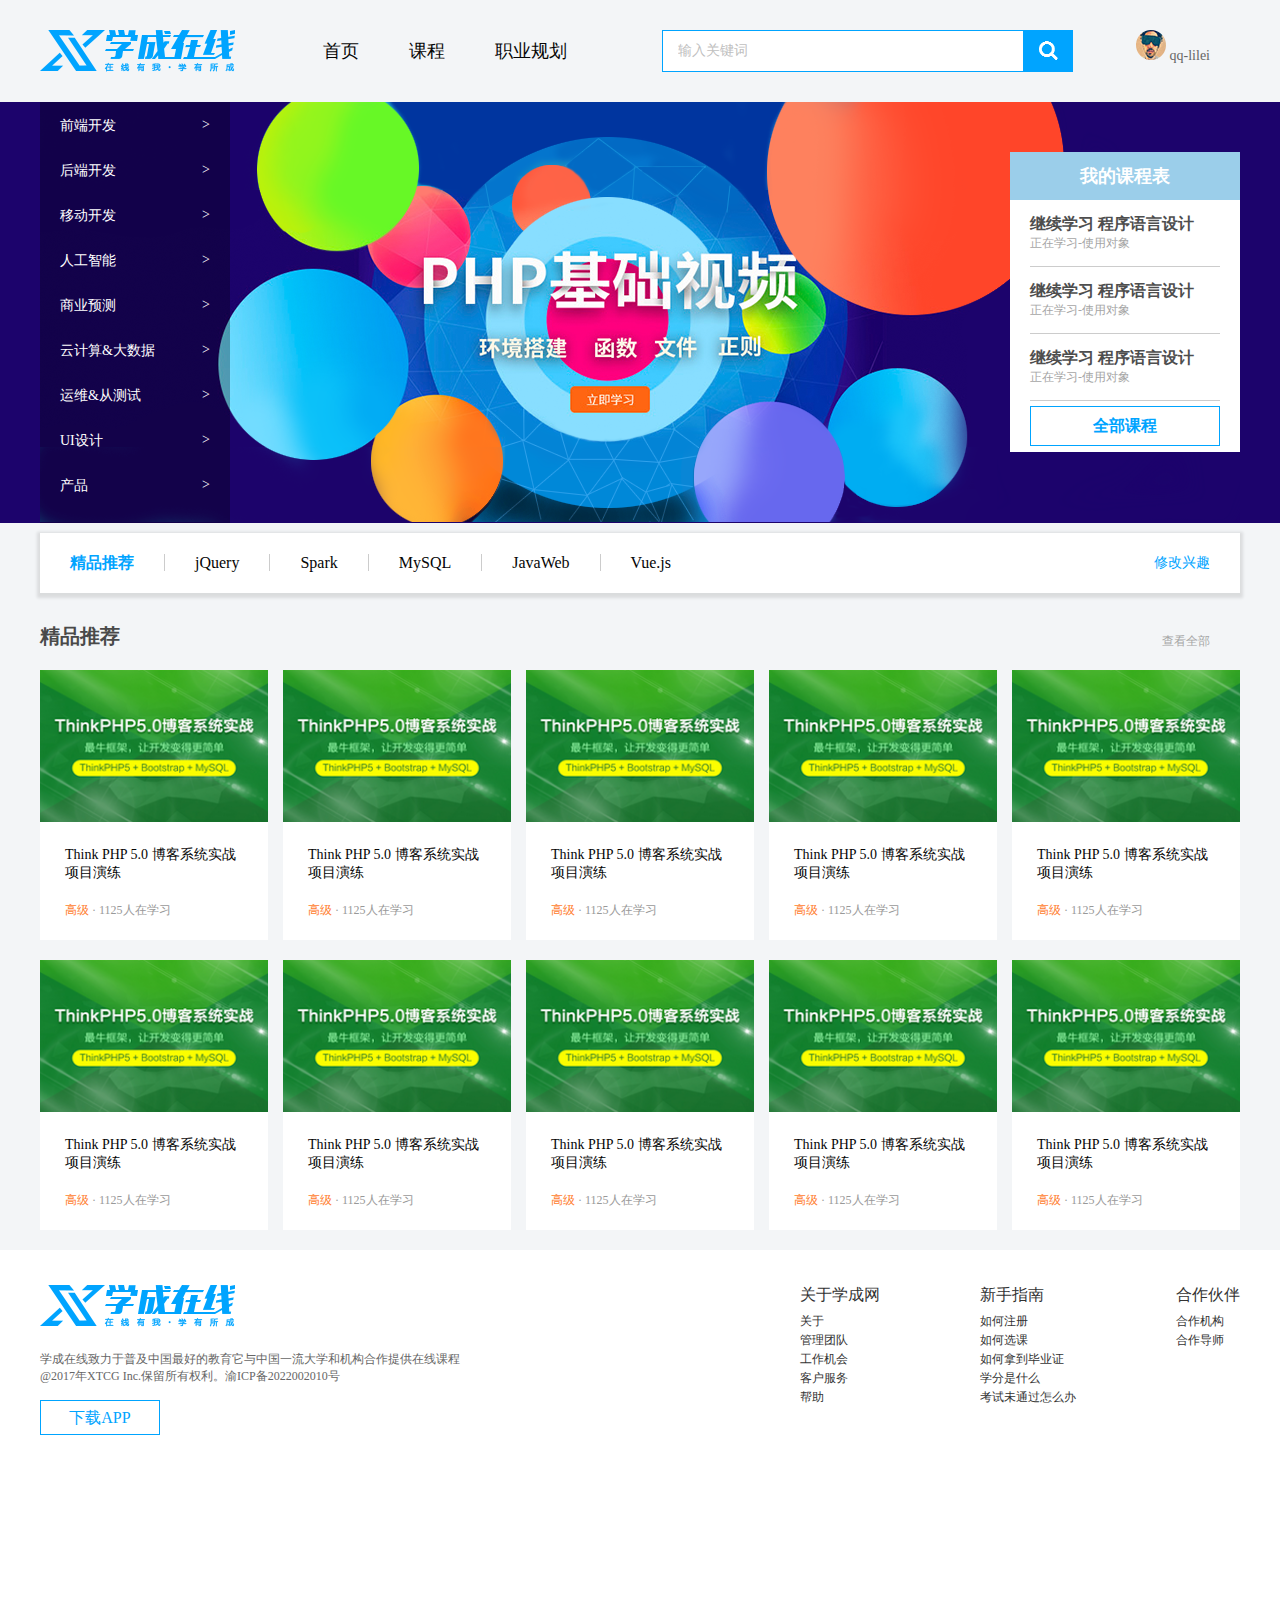
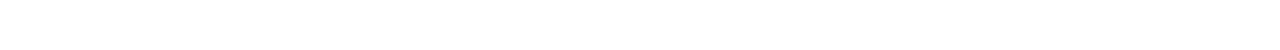
==== STUDY/index.html @ 6255c07b "学成在线首页布局" ====
<!DOCTYPE html>
<html lang="en">

<head>
    <meta charset="UTF-8">
    <meta http-equiv="X-UA-Compatible" content="IE=edge">
    <meta name="viewport" content="width=device-width, initial-scale=1.0">
    <title>学成在线首页</title>
    <link rel="stylesheet" href="style.css">
</head>

<body>
    <!-- 头部区域 -->
    <div class="header w">
        <div class="logo">
            <img src="images/logo.png" alt="">
        </div>
        <div class="nav">
            <ul>
                <li><a href="#">首页</a></li>
                <li><a href="#">课程</a></li>
                <li><a href="#">职业规划</a></li>
            </ul>
        </div>
        <div class="search">
            <input type="text" value="输入关键词">
            <button type="button"> </button>
        </div>
        <div class="user">
            <img src="images/user.png" alt="">
            qq-lilei
        </div>
    </div>
    <!-- banner部分 -->
    <div class="banner">
        <div class="w">
            <div class="subnav">
                <ul>
                    <li><a href="#">前端开发<span> &gt; </span></a></li>
                    <li><a href="#">后端开发<span> &gt; </span></a></li>
                    <li><a href="#">移动开发<span> &gt; </span></a></li>
                    <li><a href="#">人工智能<span> &gt; </span></a></li>
                    <li><a href="#">商业预测<span> &gt; </span></a></li>
                    <li><a href="#">云计算&大数据<span> &gt; </span></a></li>
                    <li><a href="#">运维&从测试<span> &gt; </span></a></li>
                    <li><a href="#">UI设计<span> &gt; </span></a></li>
                    <li><a href="#">产品<span> &gt; </span></a></li>
                </ul>
            </div>
            <div class="course">
                <h2>我的课程表</h2>
                <div class="bd">
                    <ul>
                        <li>
                            <h4>继续学习 程序语言设计</h4>
                            <p>正在学习-使用对象</p>
                        </li>
                        <li>
                            <h4>继续学习 程序语言设计</h4>
                            <p>正在学习-使用对象</p>
                        </li>
                        <li>
                            <h4>继续学习 程序语言设计</h4>
                            <p>正在学习-使用对象</p>
                        </li>
                    </ul>
                    <a class="more" href="#">全部课程</a>
                </div>
            </div>
        </div>
    </div>
    <!-- goods部分 -->
    <div class="goods w">
        <h3>精品推荐</h3>
        <ul>
            <li><a href="#">jQuery</a></li>
            <li><a href="#">Spark</a></li>
            <li><a href="#">MySQL</a></li>
            <li><a href="#">JavaWeb</a></li>
            <li><a href="#">Vue.js</a></li>
        </ul>
        <a href="#" class="mod">修改兴趣</a>
    </div>
    <!-- box部分 -->
    <div class="box w">
        <div class="box_hd clearfix">
            <h3>精品推荐</h3>
            <a href="#">查看全部</a>
        </div>
        <div class="box_bd clearfix">
            <ul>
                <li>
                    <img src="images/pic.png" alt="">
                    <h4>Think PHP 5.0 博客系统实战项目演练</h4>
                    <div class="info">
                        <span>高级</span> · 1125人在学习
                    </div>
                </li>
                <li>
                    <img src="images/pic.png" alt="">
                    <h4>Think PHP 5.0 博客系统实战项目演练</h4>
                    <div class="info">
                        <span>高级</span> · 1125人在学习
                    </div>
                </li>
                <li>
                    <img src="images/pic.png" alt="">
                    <h4>Think PHP 5.0 博客系统实战项目演练</h4>
                    <div class="info">
                        <span>高级</span> · 1125人在学习
                    </div>
                </li>
                <li>
                    <img src="images/pic.png" alt="">
                    <h4>Think PHP 5.0 博客系统实战项目演练</h4>
                    <div class="info">
                        <span>高级</span> · 1125人在学习
                    </div>
                </li>
                <li>
                    <img src="images/pic.png" alt="">
                    <h4>Think PHP 5.0 博客系统实战项目演练</h4>
                    <div class="info">
                        <span>高级</span> · 1125人在学习
                    </div>
                </li>
                <li>
                    <img src="images/pic.png" alt="">
                    <h4>Think PHP 5.0 博客系统实战项目演练</h4>
                    <div class="info">
                        <span>高级</span> · 1125人在学习
                    </div>
                </li>
                <li>
                    <img src="images/pic.png" alt="">
                    <h4>Think PHP 5.0 博客系统实战项目演练</h4>
                    <div class="info">
                        <span>高级</span> · 1125人在学习
                    </div>
                </li>
                <li>
                    <img src="images/pic.png" alt="">
                    <h4>Think PHP 5.0 博客系统实战项目演练</h4>
                    <div class="info">
                        <span>高级</span> · 1125人在学习
                    </div>
                </li>
                <li>
                    <img src="images/pic.png" alt="">
                    <h4>Think PHP 5.0 博客系统实战项目演练</h4>
                    <div class="info">
                        <span>高级</span> · 1125人在学习
                    </div>
                </li>
                <li>
                    <img src="images/pic.png" alt="">
                    <h4>Think PHP 5.0 博客系统实战项目演练</h4>
                    <div class="info">
                        <span>高级</span> · 1125人在学习
                    </div>
                </li>
            </ul>
        </div>
    </div>
    <!-- footer部分 -->
    <div class="footer">
        <div class="w">
            <div class="copyright">
                <img src="images/logo.png" alt="">
                <p>学成在线致力于普及中国最好的教育它与中国一流大学和机构合作提供在线课程<br>
                    @2017年XTCG Inc.保留所有权利。渝ICP备2022002010号
                </p>
                <a href="#" class="app">下载APP</a>
            </div>
            <div class="links">
                <dl>
                    <dt>关于学成网</dt>
                    <dd><a href="#">关于</a></dd>
                    <dd><a href="#">管理团队</a></dd>
                    <dd><a href="#">工作机会</a></dd>
                    <dd><a href="#">客户服务</a></dd>
                    <dd><a href="#">帮助</a></dd>
                </dl>
                <dl>
                    <dt>新手指南</dt>
                    <dd><a href="#">如何注册</a></dd>
                    <dd><a href="#">如何选课</a></dd>
                    <dd><a href="#">如何拿到毕业证</a></dd>
                    <dd><a href="#">学分是什么</a></dd>
                    <dd><a href="#">考试未通过怎么办</a></dd>
                </dl>
                <dl>
                    <dt>合作伙伴</dt>
                    <dd><a href="#">合作机构</a></dd>
                    <dd><a href="#">合作导师</a></dd>
                </dl>
            </div>
        </div>
    </div>
</body>

</html>
---- STUDY/style.css ----
* {
    margin: 0;
    padding: 0;
}

body {
    background-color: #f3f5f7;
}

.w {
    width: 1200px;
    margin: 0 auto;
}

li {
    list-style: none;
}

a {
    text-decoration: none;
}

/* 清除浮动 */
.clearfix:after,
.clearfix:before {
    content: "";
    display: table;
}

.clearfix:after {
    clear: both;
}

.clearfix {
    *zoom: 1;
}

.header {
    height: 42px;
    margin: 30px auto;
}

.logo {
    float: left;
    width: 198px;
    height: 42px;
}

.nav {
    float: left;
    margin-left: 60px;
}

.nav ul li {
    float: left;
    margin: 0 15px;
}

.nav ul li a {
    display: block;
    height: 42px;
    padding: 0 10px;
    line-height: 42px;
    font-size: 18px;
    color: #050505;
}

.nav ul li a:hover {
    border-bottom: 2px solid #00a4ff;
    color: #00a4ff;
}

.search {
    float: left;
    width: 412px;
    height: 42px;
    margin-left: 70px;
}

.search input {
    float: left;
    width: 345px;
    height: 40px;
    border: 1px solid #00a4ff;
    border-right: none;
    color: #bfbfbf;
    font-size: 14px;
    padding-left: 15px;
}

.search button {
    float: left;
    width: 50px;
    height: 42px;
    background: url(images/btn.png);
    border: 0;
}

.user {
    float: right;
    line-height: 42px;
    margin-right: 30px;
    font-size: 14px;
    color: #666;
}

.banner {
    height: 421px;
    background-color: #1c036c;
}

.banner .w {
    height: 421px;
    background: url(images/banner2.png) no-repeat top center;
}

.subnav {
    float: left;
    width: 190px;
    height: 421px;
    background: rgba(0, 0, 0, .3)
}

.subnav ul li {
    height: 45px;
    line-height: 45px;
    padding: 0 20px;
}

.subnav ul li a {
    font-size: 14px;
    color: #fff;
}

.subnav ul li a span {
    float: right;
}

.subnav ul li a:hover {
    color: #00a4ff;
}

.course {
    float: right;
    width: 230px;
    height: 300px;
    background-color: #fff;
    margin-top: 50px;
}

.course h2 {
    height: 48px;
    background-color: #9bceea;
    line-height: 48px;
    text-align: center;
    color: #fff;
    font-size: 18px;
    user-select: none;
}

.bd {
    padding: 0 20px;
}

.bd ul li {
    padding: 14px 0;
    border-bottom: 1px solid #ccc;
    user-select: none;
}

.bd ul li h4 {
    font-size: 16px;
    color: #4e4e4e;
}

.bd ul li p {
    font-size: 12px;
    color: #a5a5a5;
}

.bd .more {
    display: block;
    height: 38px;
    border: 1px solid #00a4ff;
    margin-top: 5px;
    text-align: center;
    line-height: 38px;
    color: #00a4ff;
    font-weight: 700;
}

.goods {
    height: 60px;
    background-color: #fff;
    margin-top: 10px;
    box-shadow: 0 2px 3px 3px rgba(0, 0, 0, .1);
    line-height: 60px;
}

.goods h3 {
    float: left;
    margin-left: 30px;
    font-size: 16px;
    color: #00a4ff;
}

.goods ul {
    float: left;
    margin-left: 30px;
}

.goods ul li {
    float: left;
}

.goods ul li a {
    padding: 0 30px;
    border-left: 1px solid #ccc;
    font-size: 16px;
    color: #050505;
}

.mod {
    float: right;
    margin-right: 30px;
    font-size: 14px;
    color: #00a4ff;
}

.box {
    margin-top: 30px;
}

.box_hd h3 {
    float: left;
    font-size: 20px;
    color: #494949;
}

.box_hd a {
    float: right;
    margin-top: 10px;
    margin-right: 30px;
    font-size: 12px;
    color: #a5a5a5;
}

.box_bd ul {
    margin-top: 20px;
    width: 1225px;
}

.box_bd ul li {
    float: left;
    width: 228px;
    height: 270px;
    margin-right: 15px;
    margin-bottom: 20px;
    background-color: #fff;
}

.box_bd ul li img {
    width: 100%;
}

.box_bd ul li h4 {
    margin: 20px 20px 20px 25px;
    font-size: 14px;
    color: #050505;
    font-weight: 400;
}

.box_bd .info {
    margin: 0 20px 0 25px;
    font-size: 12px;
    color: #999;
}

.box_bd .info span {
    color: #ff7c2d;
}

.footer {
    height: 400px;
    background-color: #fff;
}

.footer .w {
    padding-top: 35px;
}

.copyright {
    float: left;
}

.copyright p {
    font-size: 12px;
    color: #666;
    margin: 20px 0 15px 0;
}

.copyright .app {
    display: block;
    width: 118px;
    height: 33px;
    border: 1px solid #00a4ff;
    text-align: center;
    line-height: 33px;
    color: #00a4ff;
    font-size: 16px;
}

.links {
    float: right;
}

.links dl {
    float: left;
    margin-left: 100px;
}

.links dl dt {
    font-size: 16px;
    color: #333;
    margin-bottom: 5px;
}

.links dl dd a {
    color: #333;
    font-size: 12px;
}
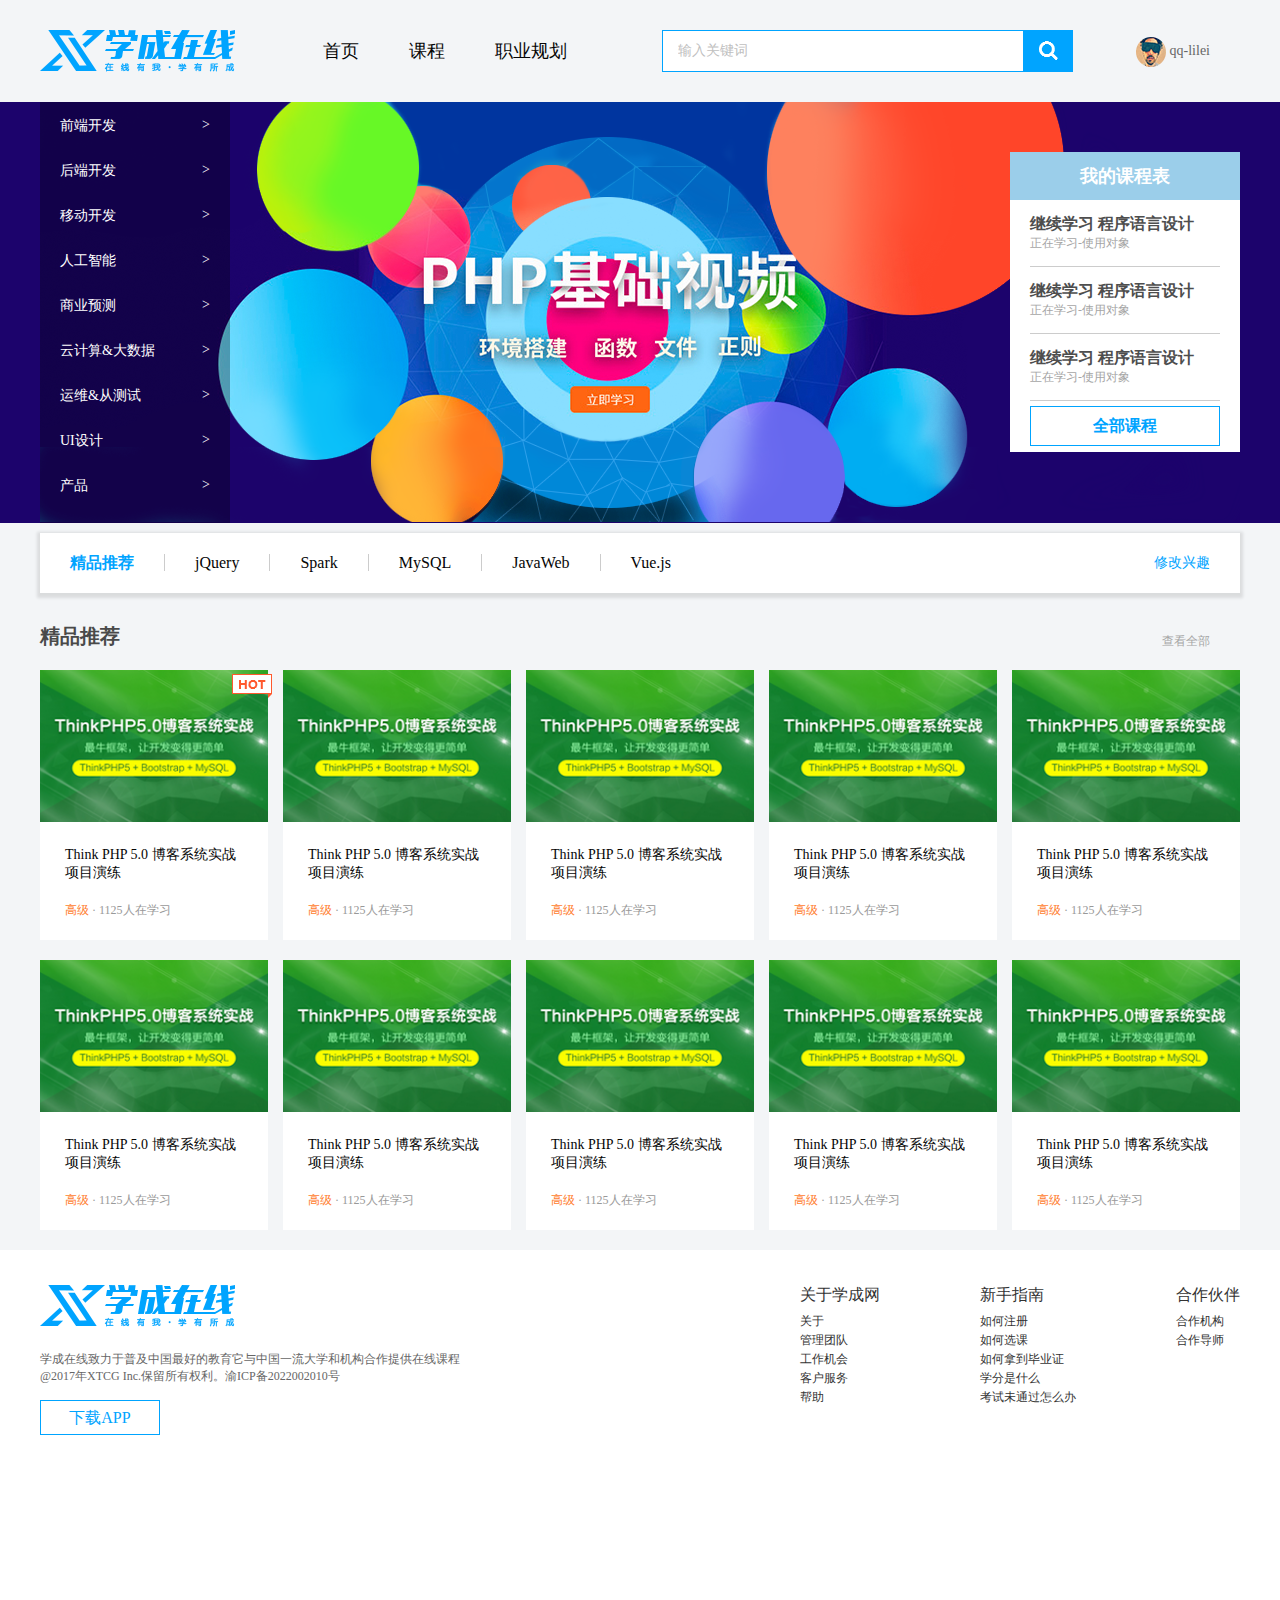
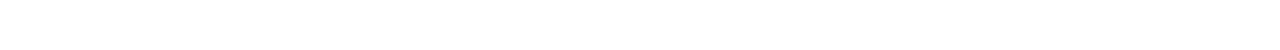
==== commit 0c0771eb: "学成在线首页" ====
--- a/STUDY/index.html
+++ b/STUDY/index.html
@@ -23,8 +23,8 @@
             </ul>
         </div>
         <div class="search">
-            <input type="text" value="输入关键词">
-            <button type="button"> </button>
+            <input type="text" style="outline: none;" value="输入关键词">
+            <button type="button" style="cursor: pointer;"> </button>
         </div>
         <div class="user">
             <img src="images/user.png" alt="">
@@ -90,6 +90,9 @@
         <div class="box_bd clearfix">
             <ul>
                 <li>
+                    <em>
+                        <img src="images/hot.png" alt="">
+                    </em>
                     <img src="images/pic.png" alt="">
                     <h4>Think PHP 5.0 博客系统实战项目演练</h4>
                     <div class="info">
--- a/STUDY/style.css
+++ b/STUDY/style.css
@@ -102,6 +102,10 @@
     margin-right: 30px;
     font-size: 14px;
     color: #666;
+}
+
+.user img {
+    vertical-align: middle;
 }
 
 .banner {
@@ -251,6 +255,7 @@
 }
 
 .box_bd ul li {
+    position: relative;
     float: left;
     width: 228px;
     height: 270px;
@@ -259,7 +264,7 @@
     background-color: #fff;
 }
 
-.box_bd ul li img {
+.box_bd ul li>img {
     width: 100%;
 }
 
@@ -268,6 +273,12 @@
     font-size: 14px;
     color: #050505;
     font-weight: 400;
+}
+
+.box_bd ul li em {
+    position: absolute;
+    top: 4px;
+    right: -4px;
 }
 
 .box_bd .info {
